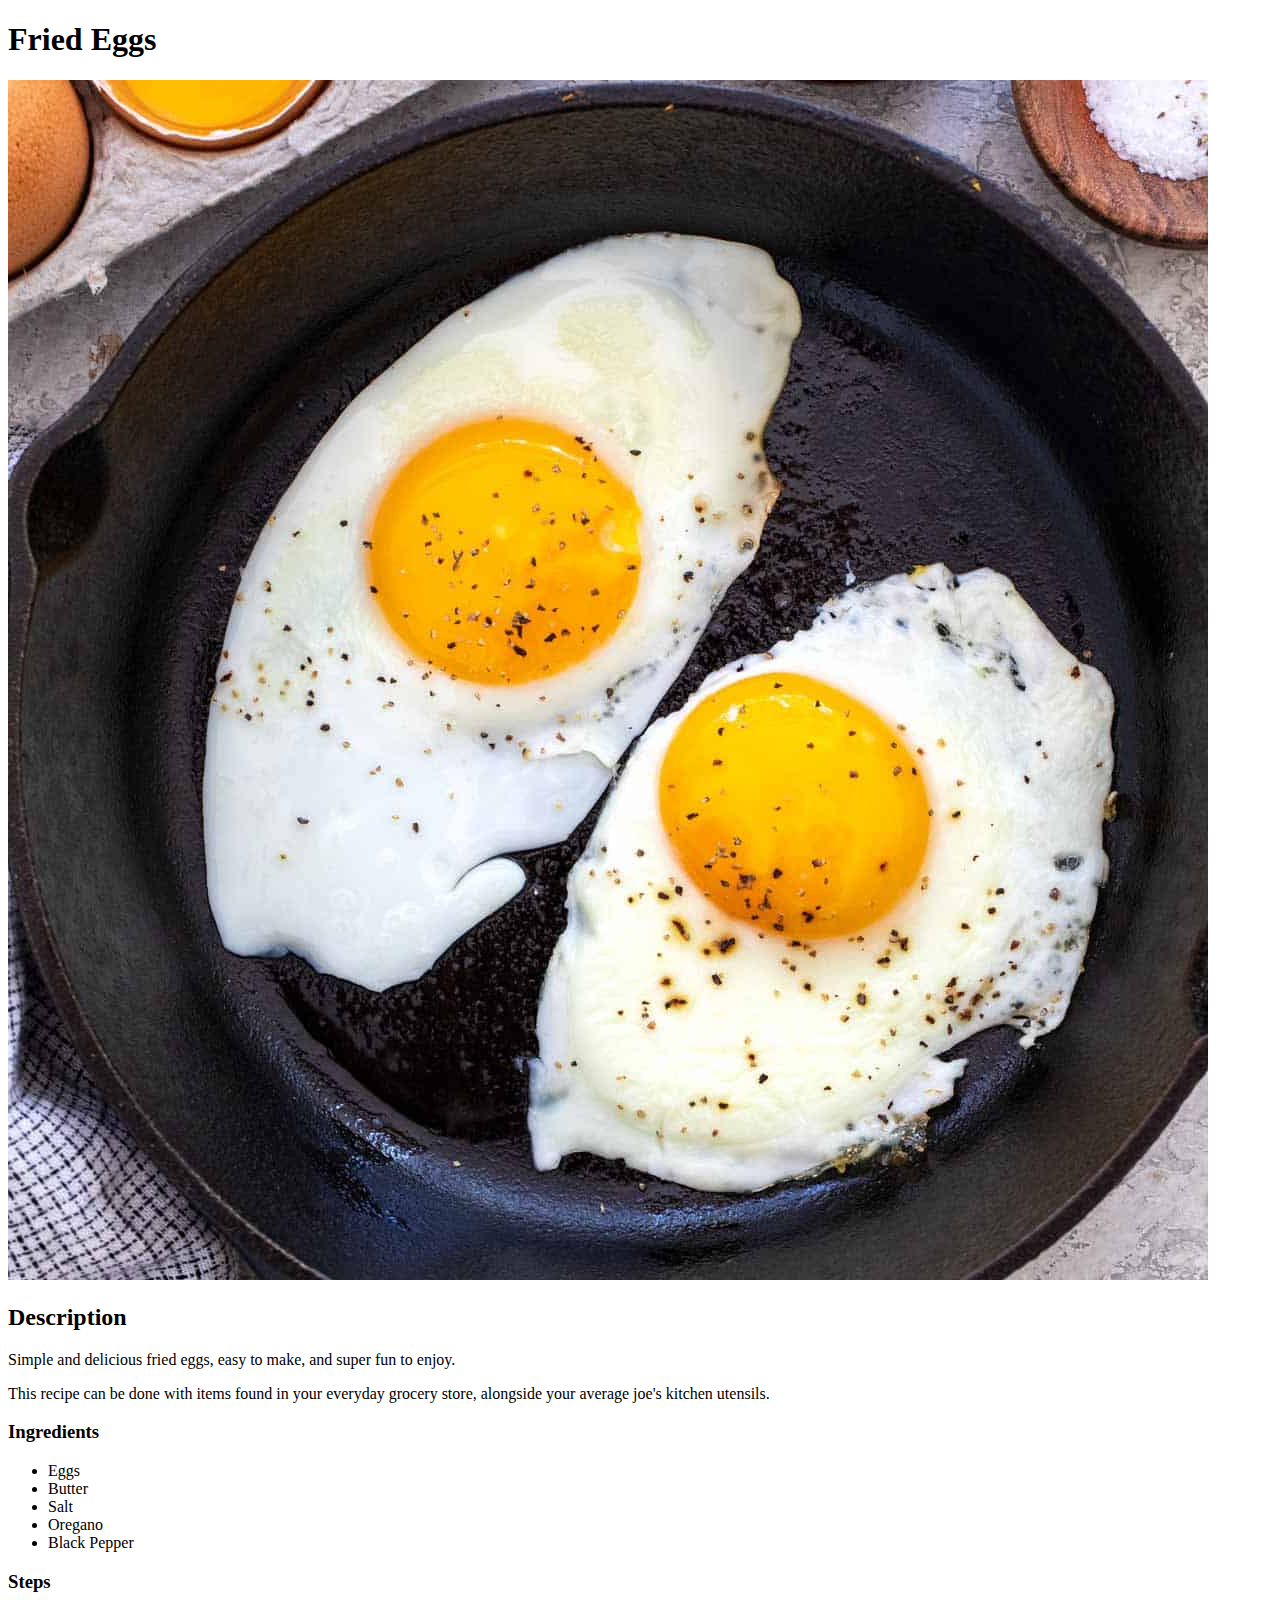
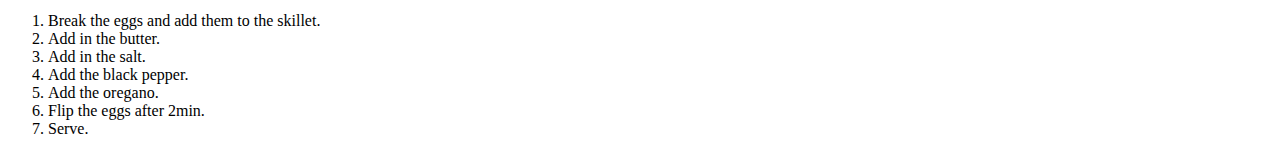
==== recipes/fried_eggs.html @ b84883d0 "Adds images directory and modifies existing files" ====
<!DOCTYPE html>
<html lang="en">
    <head>
        <meta charset="UTF-8">
        <title>Odin Recipes</title>
    </head>
    <body>
        <h1>Fried Eggs</h1>
        <img src="../images/fried_egg.jpg" alt="an image of fried eggs">
        <h2>Description</h2>
        <p>Simple and delicious fried eggs, easy to make, and super fun to enjoy.</p>
        <p>This recipe can be done with items found in your everyday grocery store, alongside your average joe's kitchen utensils.</p>
        <h3>Ingredients</h3>
        <ul>
            <li>Eggs</li>
            <li>Butter</li>
            <li>Salt</li>
            <li>Oregano</li>
            <li>Black Pepper</li>
        </ul>
        <h3>Steps</h3>
        <ol>
            <li>Break the eggs and add them to the skillet.</li>
            <li>Add in the butter.</li>
            <li>Add in the salt.</li>
            <li>Add the black pepper.</li>
            <li>Add the oregano.</li>
            <li>Flip the eggs after 2min.</li>
            <li>Serve.</li>
        </ol>
    </body>
</html>
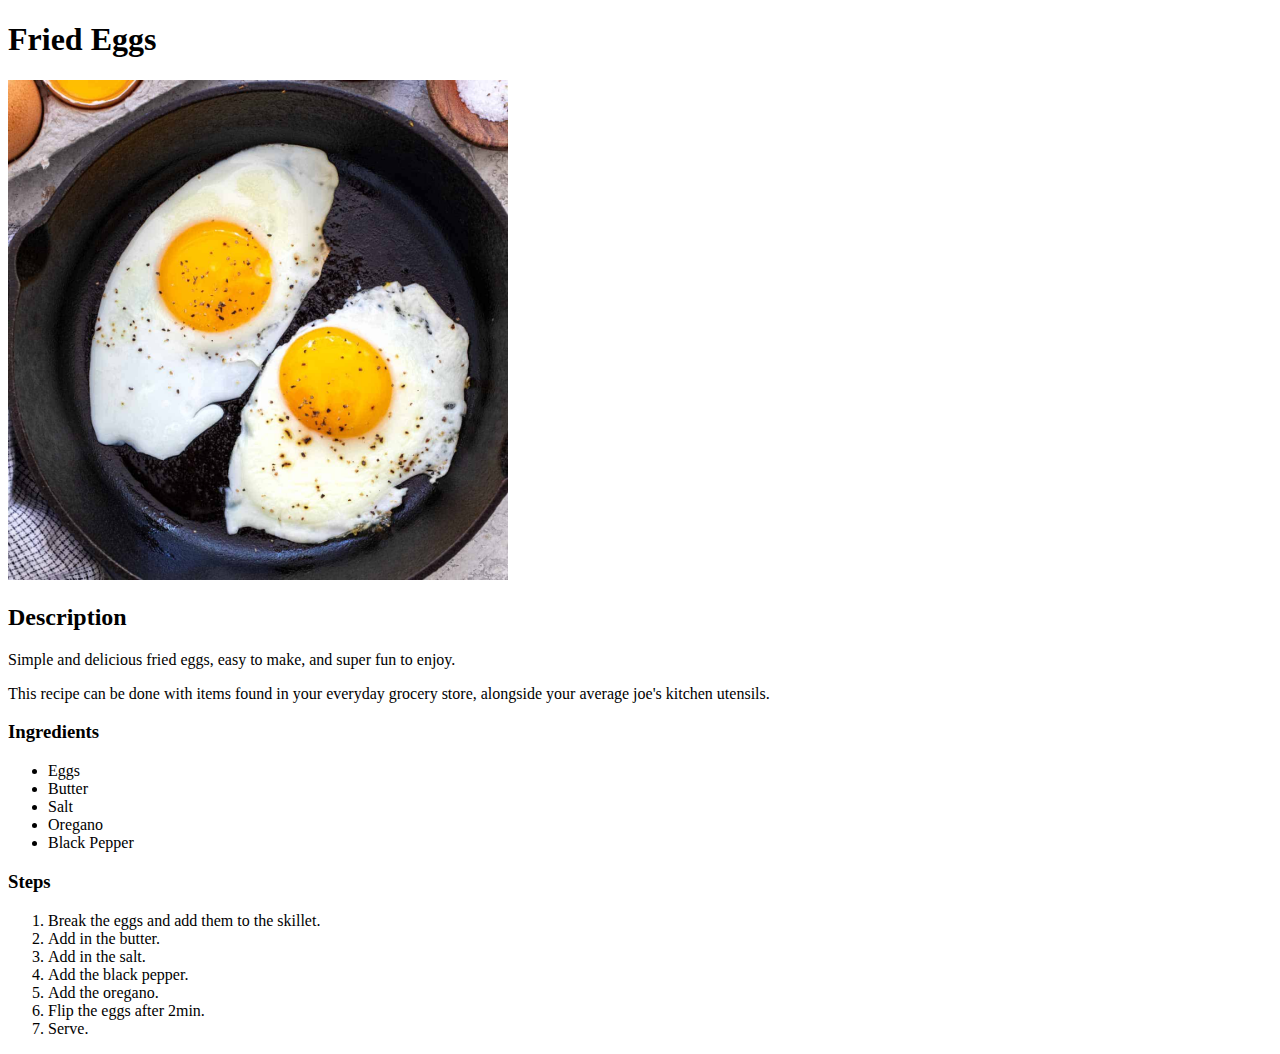
==== commit 65ced826: "Adds style to all .html files" ====
--- a/recipes/fried_eggs.html
+++ b/recipes/fried_eggs.html
@@ -3,6 +3,7 @@
     <head>
         <meta charset="UTF-8">
         <title>Odin Recipes</title>
+        <link rel="stylesheet" href="../stylesheets/recipe_style.css">
     </head>
     <body>
         <h1>Fried Eggs</h1>
--- a/stylesheets/recipe_style.css
+++ b/stylesheets/recipe_style.css
@@ -0,0 +1,4 @@
+img {
+    width: 500px;
+    height: auto;
+}